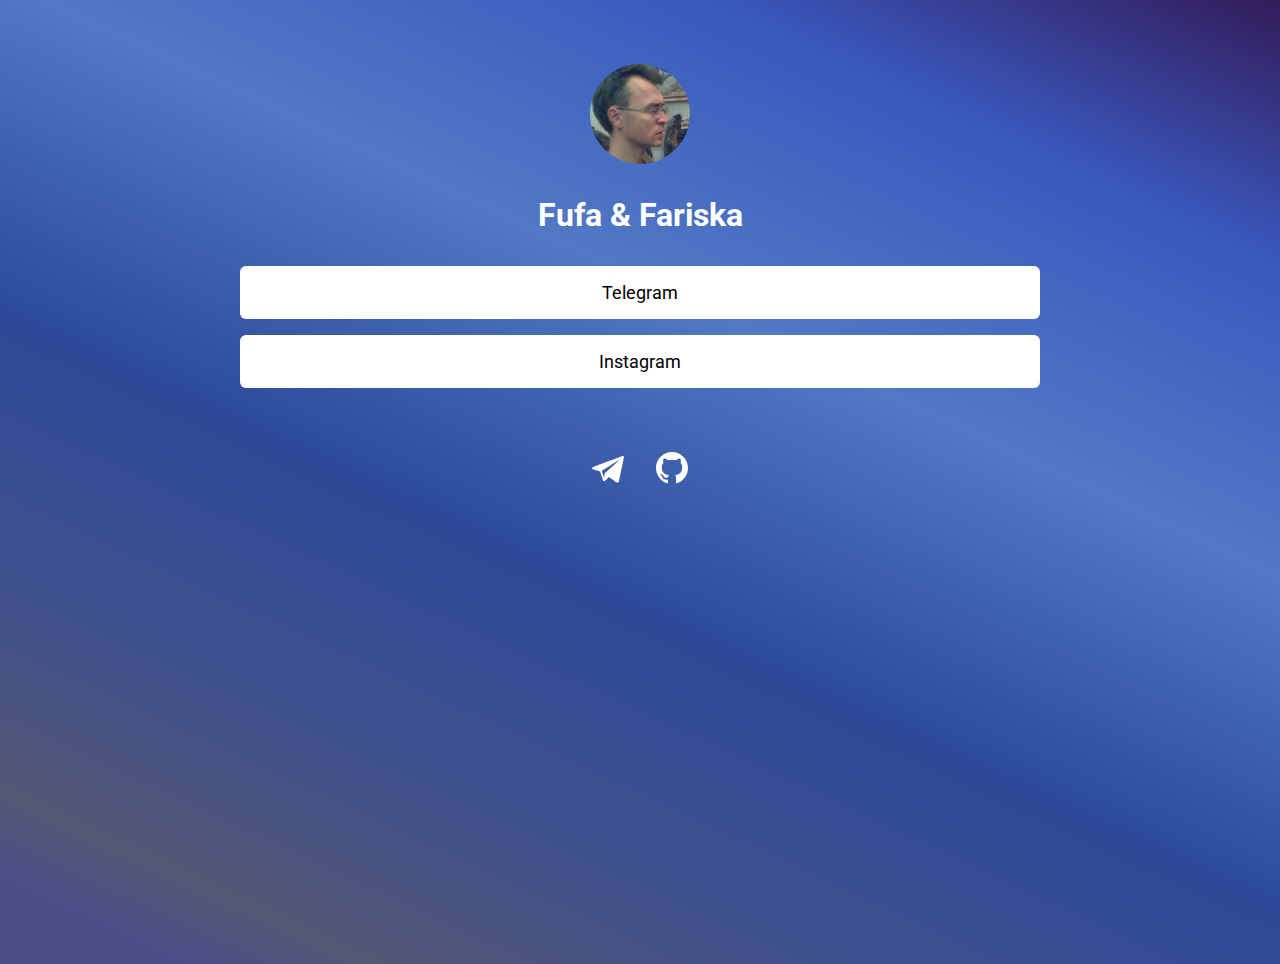
==== wrokshop/index.html @ 18345bcb "initial commite" ====
<!DOCTYPE html>
<html lang="en">
<head>
    <meta charset="UTF-8">
    <meta name="viewport" content="width=device-width, initial-scale=1.0">
    <title>Valter</title>
    <link rel="stylesheet" type="text/css" href="style.css">
</head>
<body>
    <div class="main-container">
        <img width="200" src="./avatar.jpg" alt="Valter" class="avatar"/>
        <h1 class="title">
            Fufa & Fariska
        </h1>
        <div class="big-links">
            <a href="https://t.me/sparrow_only" target="_blank"> Telegram</a>
            <a href="https://www.instagram.com/factura.by" target="_blank"> Instagram</a>

        </div>
    
        <div class="small-links">
            <a href="https://t.me/sparrow_only" target="_blank">
                <svg 
                    fill="currentColor"
                    viewBox="0 0 24 24"
                    version="1.1"
                    xmlns="http://www.w3.org/2000/svg"
                    xmlnsXlink="http://www.w3.org/1999/xlink"
                    xmlSpace="preserve"
                    style="fill-rule: evenodd"
                >
                    <path
                        id="telegram-1"
                        d="M18.384,22.779c0.322,0.228 0.737,0.285 1.107,0.145c0.37,-0.141 0.642,-0.457 0.724,-0.84c0.869,-4.084 2.977,-14.421 3.768,-18.136c0.06,-0.28 -0.04,-0.571 -0.26,-0.758c-0.22,-0.187 -0.525,-0.241 -0.797,-0.14c-4.193,1.552 -17.106,6.397 -22.384,8.35c-0.335,0.124 -0.553,0.446 -0.542,0.799c0.012,0.354 0.25,0.661 0.593,0.764c2.367,0.708 5.474,1.693 5.474,1.693c0,0 1.452,4.385 2.209,6.615c0.095,0.28 0.314,0.5 0.603,0.576c0.288,0.075 0.596,-0.004 0.811,-0.207c1.216,-1.148 3.096,-2.923 3.096,-2.923c0,0 3.572,2.619 5.598,4.062Zm-11.01,-8.677l1.679,5.538l0.373,-3.507c0,0 6.487,-5.851 10.185,-9.186c0.108,-0.098 0.123,-0.262 0.033,-0.377c-0.089,-0.115 -0.253,-0.142 -0.376,-0.064c-4.286,2.737 -11.894,7.596 -11.894,7.596Z"
                    />
                </svg>
            </a>
            <a href="https://github.com/Valter-By" target="_blank">
                <svg 
                    xmlns="http://www.w3.org/2000/svg"
                    fill="currentColor"
                    viewBox="0 0 24 24"
                >
                    <path
                        d="M12 0c-6.626 0-12 5.373-12 12 0 5.302 3.438 9.8 8.207 11.387.599.111.793-.261.793-.577v-2.234c-3.338.726-4.033-1.416-4.033-1.416-.546-1.387-1.333-1.756-1.333-1.756-1.089-.745.083-.729.083-.729 1.205.084 1.839 1.237 1.839 1.237 1.07 1.834 2.807 1.304 3.492.997.107-.775.418-1.305.762-1.604-2.665-.305-5.467-1.334-5.467-5.931 0-1.311.469-2.381 1.236-3.221-.124-.303-.535-1.524.117-3.176 0 0 1.008-.322 3.301 1.23.957-.266 1.983-.399 3.003-.404 1.02.005 2.047.138 3.006.404 2.291-1.552 3.297-1.23 3.297-1.23.653 1.653.242 2.874.118 3.176.77.84 1.235 1.911 1.235 3.221 0 4.609-2.807 5.624-5.479 5.921.43.372.823 1.102.823 2.222v3.293c0 .319.192.694.801.576 4.765-1.589 8.199-6.086 8.199-11.386 0-6.627-5.373-12-12-12z"
                    />
                </svg>
            </a>
        </div>
    </div>
</body>
</html>
---- wrokshop/style.css ----
@import url('https://fonts.googleapis.com/css2?family=Roboto:wght@100&display=swap');

* {
    margin: 0;
    padding: 0;
    font-family: 'Roboto', sans-serif;
}

body {
    height: 100vh; 
    background-image: linear-gradient(25deg, #4d4d89, #4d4d89, #545774 11%, #40518b 23%, #2c4a98 42%, #5179c4 63%, #3959be 83%, #331b5a);
}

.main-container {
    display: flex;
    flex-direction: column;
    align-items: center;
    margin: 4rem;
    height: 100%;
}

.avatar {
    width: 100px;
    height: 100px;
    object-fit: cover;
    border-radius: 50%;

}

.title {
    color: white;
    margin-top: 2rem;

}

.big-links {
    display: flex;
    flex-direction: column;
    align-items: center;
    width: 100%;
    padding: 2rem;
    box-sizing: border-box;
}

.big-links a {
    text-decoration: none;
    margin-bottom: 1rem;
    padding: 1rem;
    width: 100%;
    background-color: white;
    color: black;
    font-size: large;
    text-align: center;
    max-width: 48rem;
    border-radius: 0.375rem;
}

.small-links {
    display: flex;
}

.small-links a {
    text-decoration: none;
    margin: 1rem;
    color: white;
    width: 2rem;
}
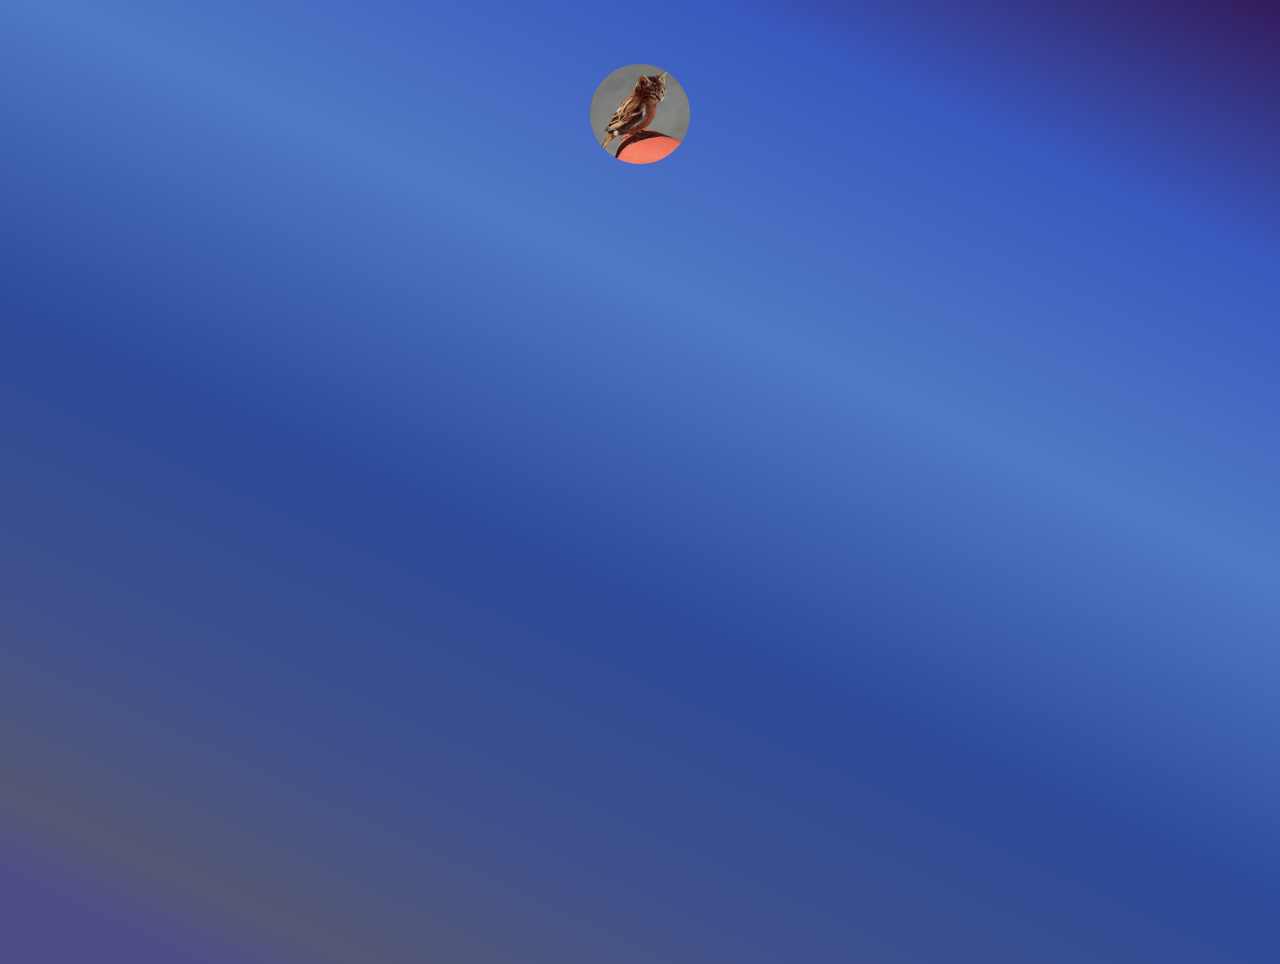
==== commit a3d5d442: "JS added" ====
--- a/wrokshop/index.html
+++ b/wrokshop/index.html
@@ -3,50 +3,20 @@
 <head>
     <meta charset="UTF-8">
     <meta name="viewport" content="width=device-width, initial-scale=1.0">
-    <title>Valter</title>
+    <title></title>
     <link rel="stylesheet" type="text/css" href="style.css">
 </head>
 <body>
-    <div class="main-container">
-        <img width="200" src="./avatar.jpg" alt="Valter" class="avatar"/>
-        <h1 class="title">
-            Fufa & Fariska
-        </h1>
-        <div class="big-links">
-            <a href="https://t.me/sparrow_only" target="_blank"> Telegram</a>
-            <a href="https://www.instagram.com/factura.by" target="_blank"> Instagram</a>
-
+        <div class="main-container">
+            <img width="200" src="./sparrow.jpeg" alt="Valter" class="avatar"/>
+            <h1 id="title" class="title">
+            </h1>
+            <div id="big-links" class="big-links">
+            </div>
+        
+            <div id="small-links" class="small-links">
+            </div>
         </div>
-    
-        <div class="small-links">
-            <a href="https://t.me/sparrow_only" target="_blank">
-                <svg 
-                    fill="currentColor"
-                    viewBox="0 0 24 24"
-                    version="1.1"
-                    xmlns="http://www.w3.org/2000/svg"
-                    xmlnsXlink="http://www.w3.org/1999/xlink"
-                    xmlSpace="preserve"
-                    style="fill-rule: evenodd"
-                >
-                    <path
-                        id="telegram-1"
-                        d="M18.384,22.779c0.322,0.228 0.737,0.285 1.107,0.145c0.37,-0.141 0.642,-0.457 0.724,-0.84c0.869,-4.084 2.977,-14.421 3.768,-18.136c0.06,-0.28 -0.04,-0.571 -0.26,-0.758c-0.22,-0.187 -0.525,-0.241 -0.797,-0.14c-4.193,1.552 -17.106,6.397 -22.384,8.35c-0.335,0.124 -0.553,0.446 -0.542,0.799c0.012,0.354 0.25,0.661 0.593,0.764c2.367,0.708 5.474,1.693 5.474,1.693c0,0 1.452,4.385 2.209,6.615c0.095,0.28 0.314,0.5 0.603,0.576c0.288,0.075 0.596,-0.004 0.811,-0.207c1.216,-1.148 3.096,-2.923 3.096,-2.923c0,0 3.572,2.619 5.598,4.062Zm-11.01,-8.677l1.679,5.538l0.373,-3.507c0,0 6.487,-5.851 10.185,-9.186c0.108,-0.098 0.123,-0.262 0.033,-0.377c-0.089,-0.115 -0.253,-0.142 -0.376,-0.064c-4.286,2.737 -11.894,7.596 -11.894,7.596Z"
-                    />
-                </svg>
-            </a>
-            <a href="https://github.com/Valter-By" target="_blank">
-                <svg 
-                    xmlns="http://www.w3.org/2000/svg"
-                    fill="currentColor"
-                    viewBox="0 0 24 24"
-                >
-                    <path
-                        d="M12 0c-6.626 0-12 5.373-12 12 0 5.302 3.438 9.8 8.207 11.387.599.111.793-.261.793-.577v-2.234c-3.338.726-4.033-1.416-4.033-1.416-.546-1.387-1.333-1.756-1.333-1.756-1.089-.745.083-.729.083-.729 1.205.084 1.839 1.237 1.839 1.237 1.07 1.834 2.807 1.304 3.492.997.107-.775.418-1.305.762-1.604-2.665-.305-5.467-1.334-5.467-5.931 0-1.311.469-2.381 1.236-3.221-.124-.303-.535-1.524.117-3.176 0 0 1.008-.322 3.301 1.23.957-.266 1.983-.399 3.003-.404 1.02.005 2.047.138 3.006.404 2.291-1.552 3.297-1.23 3.297-1.23.653 1.653.242 2.874.118 3.176.77.84 1.235 1.911 1.235 3.221 0 4.609-2.807 5.624-5.479 5.921.43.372.823 1.102.823 2.222v3.293c0 .319.192.694.801.576 4.765-1.589 8.199-6.086 8.199-11.386 0-6.627-5.373-12-12-12z"
-                    />
-                </svg>
-            </a>
-        </div>
-    </div>
-</body>
+        <script type="module" src="script.js"></script>
+    </body>
 </html>